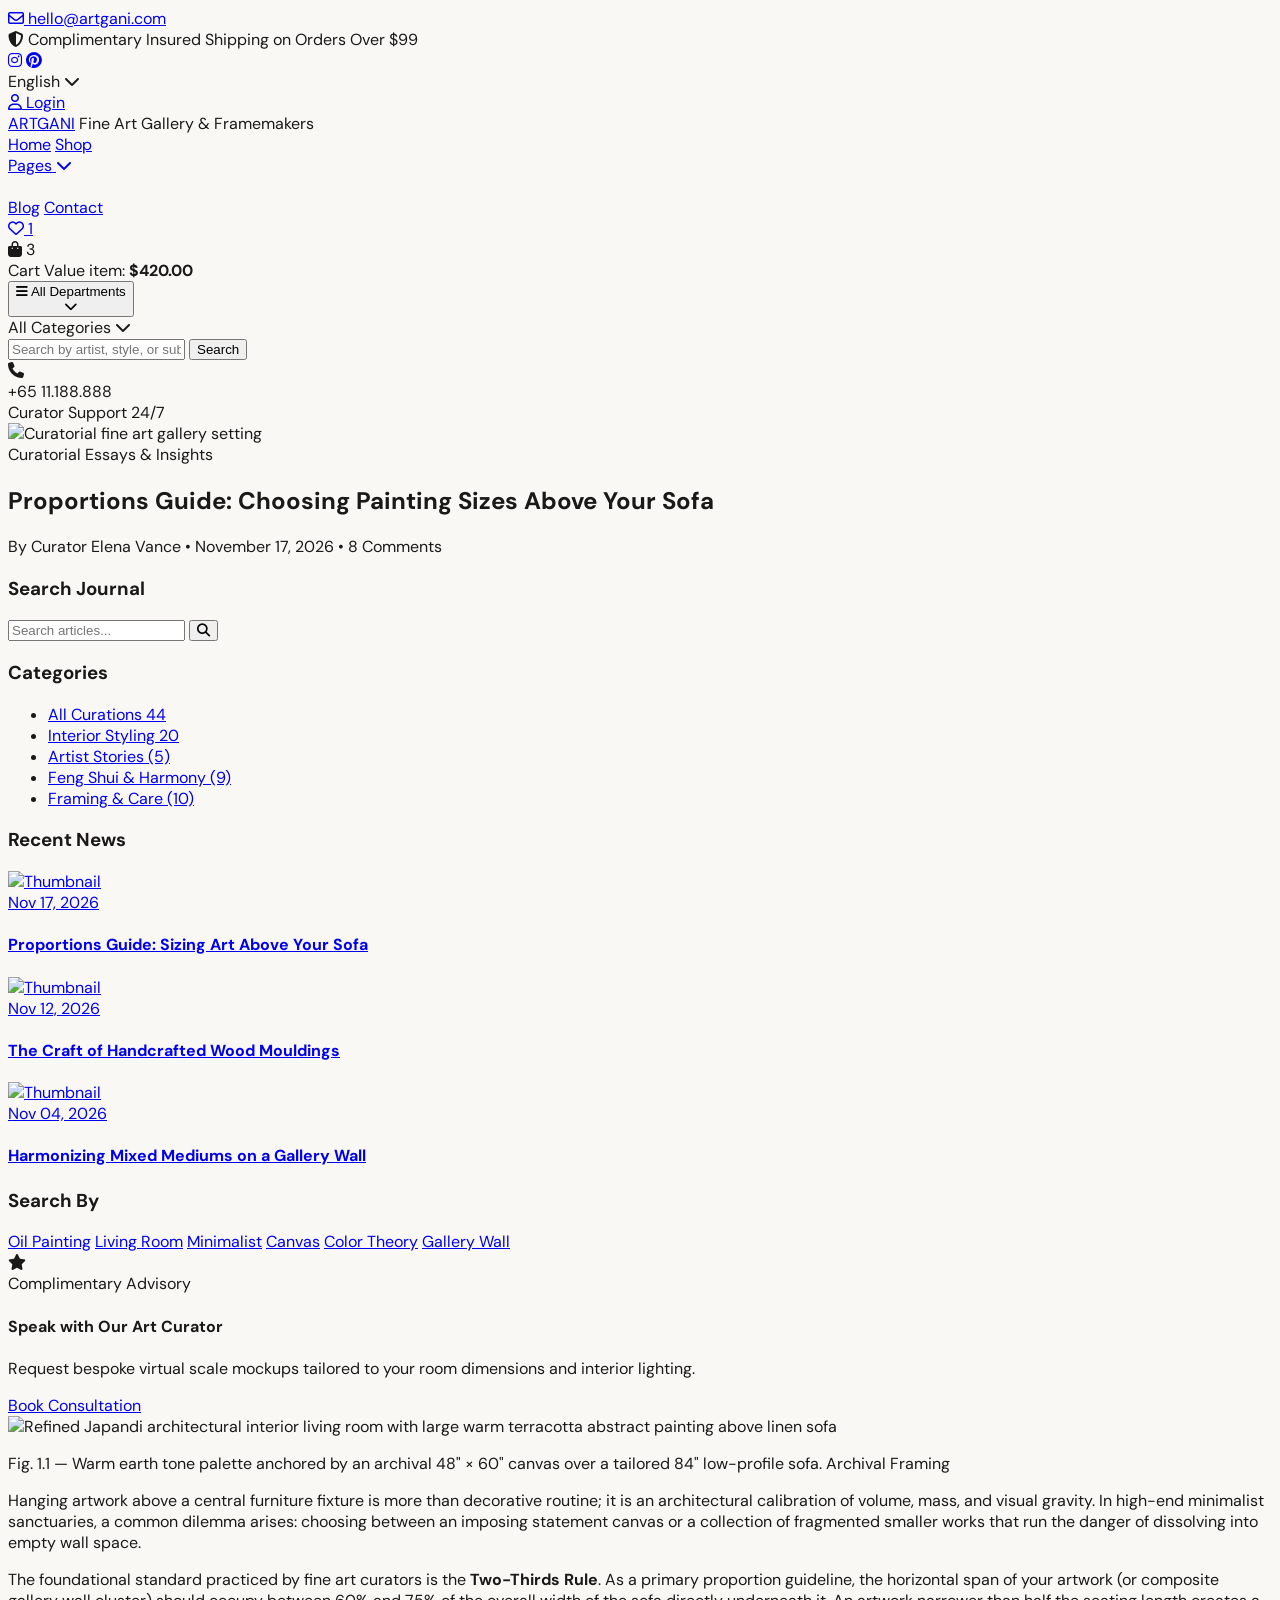
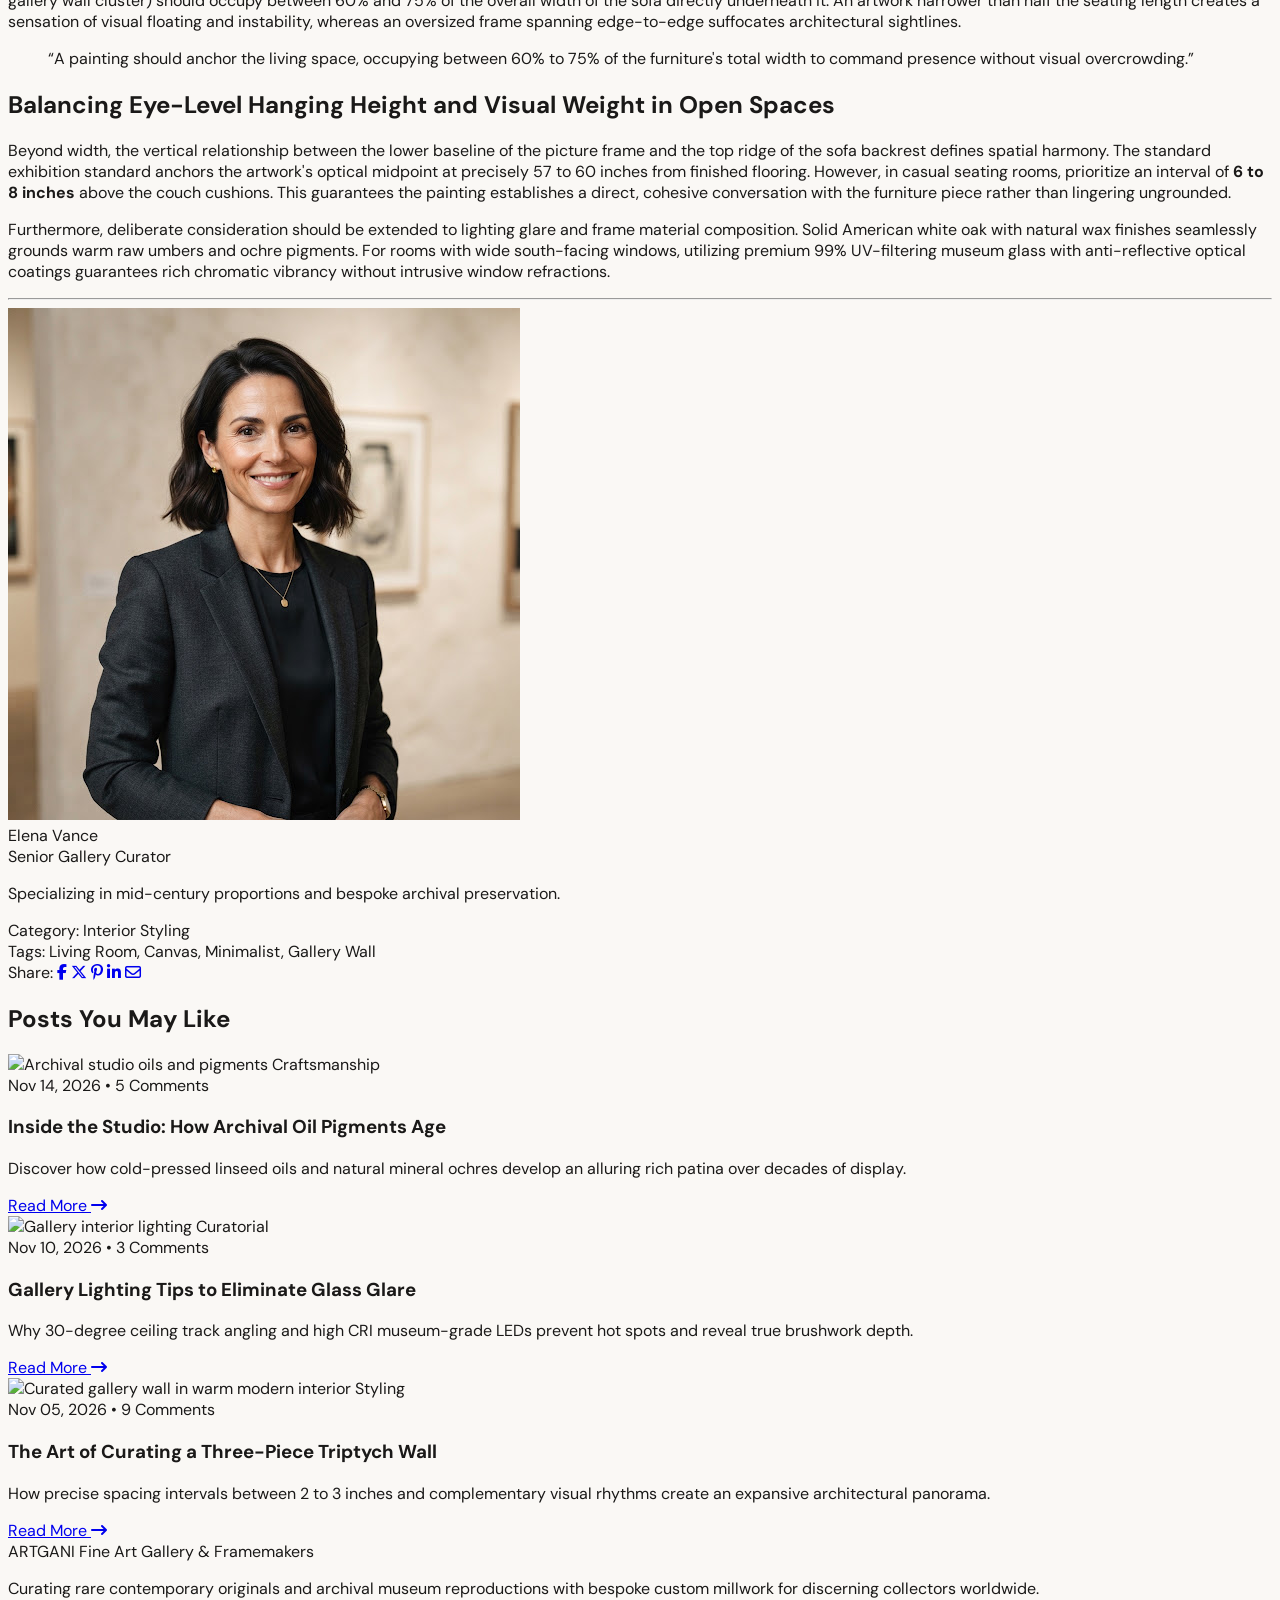
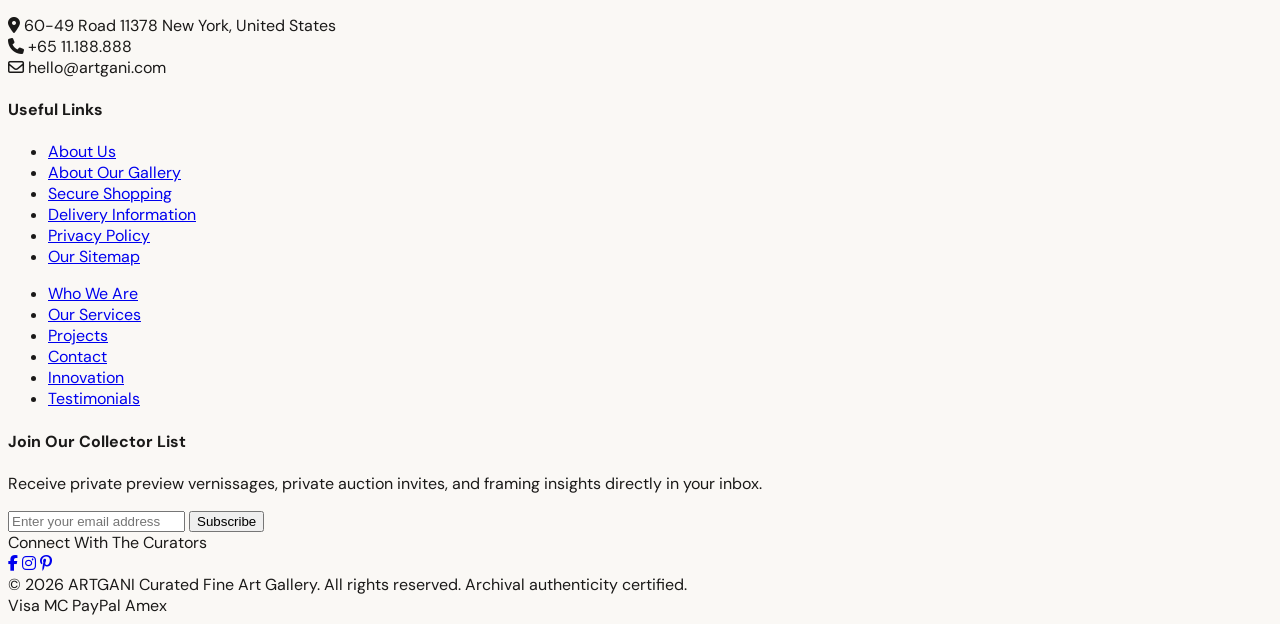
==== blog-detail.html @ 8770fc20 "Web Design UTC2 LAB1" ====
<!DOCTYPE html>

<html lang="en">

    <head>
        <meta charset="utf-8" />
        <meta content="width=device-width, initial-scale=1.0" name="viewport" />
        <title>Proportions Guide: Choosing Painting Sizes Above Your Sofa — ARTGANI Editorial</title>
        <!-- Tailwind CSS v3 with Plugins -->
        <script src="https://cdn.tailwindcss.com?plugins=forms,container-queries"></script>
        <!-- Google Fonts: Cormorant Garamond & DM Sans -->
        <link href="https://fonts.googleapis.com" rel="preconnect" />
        <link crossorigin="" href="https://fonts.gstatic.com" rel="preconnect" />
        <link href="https://fonts.googleapis.com/css2?family=Cormorant+Garamond:ital,wght@0,400;0,500;0,600;0,700;1,400;1,600&amp;family=DM+Sans:ital,wght@0,300;0,400;0,500;0,600;0,700;1,400&amp;display=swap" rel="stylesheet" />
        <!-- FontAwesome Icons for clean museum UI accents -->
        <link href="https://cdnjs.cloudflare.com/ajax/libs/font-awesome/6.4.0/css/all.min.css" rel="stylesheet" />
        <!-- Tailwind Configuration -->

        <!-- BEGIN: Custom Styles -->


        <!-- END: Custom Styles -->
            <link rel="stylesheet" href="Styles/blog-detail.css" />
        <script src="Scripts/blog-detail.js"></script>
</head>

    <body class="bg-alabaster text-obsidian min-h-screen flex flex-col">
        <!-- BEGIN: TopUtilityBar -->
        <header class="w-full border-b border-stoneBorder bg-stoneBg text-[12px] tracking-wider text-taupeGray">
            <div class="max-w-[1140px] mx-auto px-4 py-2 flex flex-wrap justify-between items-center">
                <!-- Left Contact & Shipping Notice -->
                <div class="flex items-center space-x-6">
                    <a class="hover:text-obsidian transition-colors flex items-center space-x-1.5" href="mailto:hello@artgani.com">
                        <i class="fa-regular fa-envelope text-[11px]"></i>
                        <span>hello@artgani.com</span>
                    </a>
                    <div class="hidden sm:flex items-center space-x-1.5 text-obsidian font-medium">
                        <i class="fa-solid fa-shield-halved text-terracotta text-[11px]"></i>
                        <span>Complimentary Insured Shipping on Orders Over $99</span>
                    </div>
                </div>
                <!-- Right Locale, Social & Login -->
                <div class="flex items-center space-x-5">
                    <div class="flex items-center space-x-3 text-obsidian">
                        <a aria-label="Instagram" class="hover:text-terracotta transition-colors" href="#"><i class="fa-brands fa-instagram"></i></a>
                        <a aria-label="Pinterest" class="hover:text-terracotta transition-colors" href="#"><i class="fa-brands fa-pinterest"></i></a>
                    </div>
                    <div class="h-3 w-[1px] bg-stoneBorder"></div>
                    <div class="flex items-center space-x-1 cursor-pointer hover:text-obsidian">
                        <span>English</span>
                        <i class="fa-solid fa-chevron-down text-[9px] ml-0.5"></i>
                    </div>
                    <div class="h-3 w-[1px] bg-stoneBorder"></div>
                    <a class="hover:text-obsidian flex items-center space-x-1" href="#">
                        <i class="fa-regular fa-user text-[11px]"></i>
                        <span>Login</span>
                    </a>
                </div>
            </div>
        </header>
        <!-- END: TopUtilityBar -->
        <!-- BEGIN: MainHeader -->
        <header class="w-full bg-alabaster border-b border-stoneBorder">
            <div class="max-w-[1140px] mx-auto px-4 py-5 flex items-center justify-between">
                <!-- Gallery Brand Logo -->
                <div class="flex flex-col">
                    <a class="text-3xl tracking-[0.22em] font-serif font-bold text-obsidian leading-none" href="#">ARTGANI</a>
                    <span class="text-[8px] uppercase tracking-[0.38em] text-taupeGray font-sans mt-1">Fine Art Gallery &amp; Framemakers</span>
                </div>
                <!-- Center Editorial Navigation Menu -->
                <nav class="hidden lg:flex items-center space-x-8 text-[13px] font-medium tracking-widest uppercase">
                    <a class="text-obsidian hover:text-terracotta transition-colors" href="index.html">Home</a>
                    <a class="text-obsidian hover:text-terracotta transition-colors" href="page.html">Shop</a>
                    <!-- Dropdown container active with Pages -->
                    <div class="relative nav-dropdown-trigger py-2">
                        <a class="text-terracotta font-semibold flex items-center gap-1.5 transition-colors" href="#">
                            Pages
                            <i class="fa-solid fa-chevron-down text-[8px]"></i>
                        </a>
                        <!-- Styled Active Obsidian Dropdown Menu -->
                        <div class="nav-dropdown-menu absolute top-full left-0 w-48 bg-obsidian text-alabaster shadow-2xl rounded-sm py-3 px-1 z-50 border border-stone-800">
                            <a class="block px-4 py-2 text-xs hover:text-terracotta transition-colors" href="shop-detail.html">Shop Details</a>
                            <a class="block px-4 py-2 text-xs hover:text-terracotta transition-colors" href="shopping-cart.html">Shopping Cart</a>
                            <a class="block px-4 py-2 text-xs hover:text-terracotta transition-colors" href="checkout.html">Checkout</a>
                            <a class="block px-4 py-2 text-xs font-semibold text-terracotta bg-[#242220] rounded-sm" href="blog-detail.html">Blog Details</a>
                        </div>
                    </div>
                    <a class="text-obsidian hover:text-terracotta transition-colors" href="blog.html">Blog</a>
                    <a class="text-obsidian hover:text-terracotta transition-colors" href="contact.html">Contact</a>
                </nav>
                <!-- Cart and Wishlist Badges -->
                <div class="flex items-center space-x-6 text-[13px]">
                    <!-- Wishlist -->
                    <a aria-label="Wishlist" class="relative p-1 text-obsidian hover:text-terracotta transition-colors" href="#">
                        <i class="fa-regular fa-heart text-xl"></i>
                        <span class="absolute -top-1 -right-1.5 bg-terracotta text-white rounded-full text-[10px] w-4 h-4 flex items-center justify-center font-sans font-medium">1</span>
                    </a>
                    <!-- Shopping Bag and Cart Subtotal -->
                    <div class="flex items-center space-x-3 cursor-pointer group">
                        <div class="relative p-1 text-obsidian group-hover:text-terracotta transition-colors">
                            <i class="fa-solid fa-bag-shopping text-xl"></i>
                            <span class="absolute -top-1 -right-1.5 bg-terracotta text-white rounded-full text-[10px] w-4 h-4 flex items-center justify-center font-sans font-medium">3</span>
                        </div>
                        <div class="hidden sm:flex flex-col text-left text-xs leading-tight">
                            <span class="text-[10px] uppercase tracking-wider text-taupeGray">Cart Value</span>
                            <span class="font-medium text-obsidian font-serif text-sm">item: <strong class="font-sans text-xs text-terracotta">$420.00</strong></span>
                        </div>
                    </div>
                </div>
            </div>
        </header>
        <!-- END: MainHeader -->
        <!-- BEGIN: SubHeaderSearchRow -->
        <section class="w-full border-b border-stoneBorder bg-stoneBg/50 py-3.5">
            <div class="max-w-[1140px] mx-auto px-4 flex flex-col md:flex-row items-center gap-4">
                <!-- Collapsed All Departments Dropdown Button -->
                <div class="w-full md:w-1/4">
                    <button class="w-full bg-obsidian hover:bg-[#252422] text-white px-5 py-3 rounded flex items-center justify-between text-xs tracking-widest uppercase font-medium transition-colors" type="button">
                        <div class="flex items-center space-x-3">
                            <i class="fa-solid fa-bars text-sm"></i>
                            <span>All Departments</span>
                        </div>
                        <i class="fa-solid fa-chevron-down text-[10px]"></i>
                    </button>
                </div>
                <!-- Integrated Search Field -->
                <div class="w-full md:w-2/4">
                    <form class="flex items-center w-full bg-alabaster border border-stoneBorder rounded overflow-hidden shadow-sm"data-form-action="prevent">
                        <div class="hidden sm:flex items-center border-r border-stoneBorder px-3 py-2.5 text-xs text-taupeGray bg-alabaster cursor-pointer whitespace-nowrap">
                            <span>All Categories</span>
                            <i class="fa-solid fa-chevron-down text-[9px] ml-2 text-taupeGray"></i>
                        </div>
                        <input class="w-full border-0 focus:ring-0 text-xs px-3.5 py-2.5 bg-transparent text-obsidian placeholder-taupeGray/70 focus:outline-none" placeholder="Search by artist, style, or subject..." type="text" />
                        <button class="bg-terracotta hover:bg-terracottaHover text-white px-7 py-2.5 text-xs tracking-widest font-medium uppercase transition-colors whitespace-nowrap" type="submit">
                            Search
                        </button>
                    </form>
                </div>
                <!-- Curator Support Phone Direct Call -->
                <div class="w-full md:w-1/4 flex items-center justify-start md:justify-end space-x-3">
                    <div class="w-9 h-9 rounded-full bg-stoneBorder/60 flex items-center justify-center text-terracotta flex-shrink-0">
                        <i class="fa-solid fa-phone text-xs"></i>
                    </div>
                    <div class="leading-tight">
                        <div class="text-sm font-semibold text-obsidian tracking-wide">+65 11.188.888</div>
                        <div class="text-[10px] uppercase tracking-wider text-taupeGray">Curator Support 24/7</div>
                    </div>
                </div>
            </div>
        </section>
        <!-- END: SubHeaderSearchRow -->
        <!-- BEGIN: HeroBannerSection -->
        <section class="relative w-full h-[320px] md:h-[380px] bg-obsidian overflow-hidden flex items-center justify-center text-center">
            <!-- Hero Background Image with Subtle Parallax & Tint -->
            <img alt="Curatorial fine art gallery setting" class="absolute inset-0 w-full h-full object-cover object-center opacity-40 mix-blend-luminosity scale-105" src="https://lh3.googleusercontent.com/aida/[base64]" />
            <div class="absolute inset-0 bg-gradient-to-t from-obsidian via-obsidian/60 to-obsidian/40"></div>
            <!-- Editorial Hero Title & Metadata -->
            <div class="relative z-10 max-w-[860px] mx-auto px-4">
                <div class="text-terracotta uppercase text-[11px] font-semibold tracking-[0.3em] mb-3">
                    Curatorial Essays &amp; Insights
                </div>
                <h1 class="text-3xl sm:text-4xl md:text-5xl font-serif font-normal text-white leading-tight tracking-normal mb-4">
                    Proportions Guide: Choosing Painting Sizes Above Your Sofa
                </h1>
                <div class="flex items-center justify-center flex-wrap gap-2 text-xs text-stone-300 font-sans tracking-wider">
                    <span>By Curator <span class="text-white font-medium">Elena Vance</span></span>
                    <span class="text-stone-500">•</span>
                    <span>November 17, 2026</span>
                    <span class="text-stone-500">•</span>
                    <span>8 Comments</span>
                </div>
            </div>
        </section>
        <!-- END: HeroBannerSection -->
        <!-- BEGIN: MainContentContainer -->
        <main class="max-w-[1140px] mx-auto px-4 py-12 md:py-16 w-full flex-grow">
            <div class="flex flex-col lg:flex-row gap-10 xl:gap-14">
                <!-- BEGIN: LeftSidebar -->
                <aside class="w-full lg:w-[30%] space-y-9 order-2 lg:order-1" data-purpose="editorial-sidebar">
                    <!-- Widget: Search Journal -->
                    <div class="bg-alabaster">
                        <div class="flex items-center justify-between border-b-2 border-stoneBorder pb-2 mb-4">
                            <h3 class="font-serif text-xl font-bold tracking-tight text-obsidian">Search Journal</h3>
                            <span class="w-6 h-[2px] bg-terracotta"></span>
                        </div>
                        <div class="relative">
                            <input class="w-full text-xs bg-white border border-stoneBorder rounded-sm py-2.5 pl-3.5 pr-9 text-obsidian placeholder-taupeGray focus:border-terracotta focus:ring-0 transition-colors" placeholder="Search articles..." type="text" />
                            <button aria-label="Submit search" class="absolute right-3 top-1/2 -translate-y-1/2 text-taupeGray hover:text-obsidian">
                                <i class="fa-solid fa-magnifying-glass text-xs"></i>
                            </button>
                        </div>
                    </div>
                    <!-- Widget: Categories -->
                    <div>
                        <div class="flex items-center justify-between border-b-2 border-stoneBorder pb-2 mb-4">
                            <h3 class="font-serif text-xl font-bold tracking-tight text-obsidian">Categories</h3>
                            <span class="w-6 h-[2px] bg-terracotta"></span>
                        </div>
                        <ul class="space-y-2.5 text-xs text-taupeGray">
                            <li>
                                <a class="flex items-center justify-between py-1 group hover:text-terracotta transition-colors" href="#">
                                    <span class="flex items-center gap-2 font-medium text-obsidian">
                                        <span class="w-1.5 h-1.5 rounded-full bg-stoneBorder group-hover:bg-terracotta"></span>
                                        All Curations
                                    </span>
                                    <span class="px-2 py-0.5 rounded text-[10px] bg-stoneBg group-hover:bg-terracotta group-hover:text-white transition-colors">44</span>
                                </a>
                            </li>
                            <li>
                                <a class="flex items-center justify-between py-1 text-terracotta font-medium bg-stoneBg/50 px-2 rounded-sm" href="#">
                                    <span class="flex items-center gap-2">
                                        <span class="w-1.5 h-1.5 rounded-full bg-terracotta"></span>
                                        Interior Styling
                                    </span>
                                    <span class="px-2 py-0.5 rounded text-[10px] bg-terracotta text-white font-sans">20</span>
                                </a>
                            </li>
                            <li>
                                <a class="flex items-center justify-between py-1 group hover:text-terracotta transition-colors" href="#">
                                    <span class="flex items-center gap-2">
                                        <span class="w-1.5 h-1.5 rounded-full bg-stoneBorder group-hover:bg-terracotta"></span>
                                        Artist Stories
                                    </span>
                                    <span class="px-2 py-0.5 rounded text-[10px] bg-stoneBg group-hover:bg-terracotta group-hover:text-white transition-colors">(5)</span>
                                </a>
                            </li>
                            <li>
                                <a class="flex items-center justify-between py-1 group hover:text-terracotta transition-colors" href="#">
                                    <span class="flex items-center gap-2">
                                        <span class="w-1.5 h-1.5 rounded-full bg-stoneBorder group-hover:bg-terracotta"></span>
                                        Feng Shui &amp; Harmony
                                    </span>
                                    <span class="px-2 py-0.5 rounded text-[10px] bg-stoneBg group-hover:bg-terracotta group-hover:text-white transition-colors">(9)</span>
                                </a>
                            </li>
                            <li>
                                <a class="flex items-center justify-between py-1 group hover:text-terracotta transition-colors" href="#">
                                    <span class="flex items-center gap-2">
                                        <span class="w-1.5 h-1.5 rounded-full bg-stoneBorder group-hover:bg-terracotta"></span>
                                        Framing &amp; Care
                                    </span>
                                    <span class="px-2 py-0.5 rounded text-[10px] bg-stoneBg group-hover:bg-terracotta group-hover:text-white transition-colors">(10)</span>
                                </a>
                            </li>
                        </ul>
                    </div>
                    <!-- Widget: Recent News -->
                    <div>
                        <div class="flex items-center justify-between border-b-2 border-stoneBorder pb-2 mb-4">
                            <h3 class="font-serif text-xl font-bold tracking-tight text-obsidian">Recent News</h3>
                            <span class="w-6 h-[2px] bg-terracotta"></span>
                        </div>
                        <div class="space-y-4">
                            <!-- Article 1 -->
                            <a class="flex items-center space-x-3.5 group" href="#">
                                <img alt="Thumbnail" class="w-16 h-16 object-cover rounded-sm border border-stoneBorder group-hover:opacity-90 transition-opacity flex-shrink-0" src="https://lh3.googleusercontent.com/aida/[base64]" />
                                <div>
                                    <div class="text-[10px] font-semibold text-terracotta tracking-wider uppercase mb-1">Nov 17, 2026</div>
                                    <h4 class="text-xs font-semibold text-obsidian leading-snug group-hover:text-terracotta transition-colors line-clamp-2">
                                        Proportions Guide: Sizing Art Above Your Sofa
                                    </h4>
                                </div>
                            </a>
                            <!-- Article 2 -->
                            <a class="flex items-center space-x-3.5 group" href="#">
                                <img alt="Thumbnail" class="w-16 h-16 object-cover rounded-sm border border-stoneBorder group-hover:opacity-90 transition-opacity flex-shrink-0" src="https://lh3.googleusercontent.com/aida/[base64]" />
                                <div>
                                    <div class="text-[10px] font-semibold text-terracotta tracking-wider uppercase mb-1">Nov 12, 2026</div>
                                    <h4 class="text-xs font-semibold text-obsidian leading-snug group-hover:text-terracotta transition-colors line-clamp-2">
                                        The Craft of Handcrafted Wood Mouldings
                                    </h4>
                                </div>
                            </a>
                            <!-- Article 3 -->
                            <a class="flex items-center space-x-3.5 group" href="#">
                                <img alt="Thumbnail" class="w-16 h-16 object-cover rounded-sm border border-stoneBorder group-hover:opacity-90 transition-opacity flex-shrink-0" src="https://lh3.googleusercontent.com/aida/[base64]" />
                                <div>
                                    <div class="text-[10px] font-semibold text-terracotta tracking-wider uppercase mb-1">Nov 04, 2026</div>
                                    <h4 class="text-xs font-semibold text-obsidian leading-snug group-hover:text-terracotta transition-colors line-clamp-2">
                                        Harmonizing Mixed Mediums on a Gallery Wall
                                    </h4>
                                </div>
                            </a>
                        </div>
                    </div>
                    <!-- Widget: Search By Tag Cloud -->
                    <div>
                        <div class="flex items-center justify-between border-b-2 border-stoneBorder pb-2 mb-4">
                            <h3 class="font-serif text-xl font-bold tracking-tight text-obsidian">Search By</h3>
                            <span class="w-6 h-[2px] bg-terracotta"></span>
                        </div>
                        <div class="flex flex-wrap gap-2 text-xs">
                            <a class="px-3 py-1.5 bg-stoneBg border border-stoneBorder rounded-sm text-taupeGray hover:text-obsidian hover:border-obsidian transition-colors" href="#">Oil Painting</a>
                            <a class="px-3 py-1.5 bg-stoneBg border border-stoneBorder rounded-sm text-taupeGray hover:text-obsidian hover:border-obsidian transition-colors" href="#">Living Room</a>
                            <a class="px-3 py-1.5 bg-stoneBg border border-stoneBorder rounded-sm text-taupeGray hover:text-obsidian hover:border-obsidian transition-colors" href="#">Minimalist</a>
                            <a class="px-3 py-1.5 bg-stoneBg border border-stoneBorder rounded-sm text-taupeGray hover:text-obsidian hover:border-obsidian transition-colors" href="#">Canvas</a>
                            <a class="px-3 py-1.5 bg-stoneBg border border-stoneBorder rounded-sm text-taupeGray hover:text-obsidian hover:border-obsidian transition-colors" href="#">Color Theory</a>
                            <a class="px-3 py-1.5 bg-stoneBg border border-stoneBorder rounded-sm text-taupeGray hover:text-obsidian hover:border-obsidian transition-colors" href="#">Gallery Wall</a>
                        </div>
                    </div>
                    <!-- Widget: Advisory Box -->
                    <div class="bg-stoneBg p-6 rounded-sm border border-stoneBorder text-center">
                        <div class="w-10 h-10 mx-auto mb-3 bg-terracotta/10 rounded-full flex items-center justify-center text-terracotta">
                            <i class="fa-solid fa-star text-sm"></i>
                        </div>
                        <span class="text-[10px] uppercase font-semibold tracking-widest text-taupeGray">Complimentary Advisory</span>
                        <h4 class="font-serif text-xl font-bold text-obsidian mt-1 mb-2">Speak with Our Art Curator</h4>
                        <p class="text-xs text-taupeGray leading-relaxed mb-5">
                            Request bespoke virtual scale mockups tailored to your room dimensions and interior lighting.
                        </p>
                        <a class="inline-block w-full bg-obsidian hover:bg-[#2e2b29] text-white py-2.5 px-4 text-xs font-semibold uppercase tracking-wider rounded-sm transition-colors shadow-sm" href="#">
                            Book Consultation
                        </a>
                    </div>
                </aside>
                <!-- END: LeftSidebar -->
                <!-- BEGIN: RightArticleBody -->
                <article class="w-full lg:w-[70%] order-1 lg:order-2" data-purpose="editorial-article-content">
                    <!-- Large Featured Artwork Lifestyle Image -->
                    <div class="mb-8">
                        <div class="overflow-hidden rounded-sm border border-stoneBorder shadow-sm">
                            <img alt="Refined Japandi architectural interior living room with large warm terracotta abstract painting above linen sofa" class="w-full h-auto aspect-[16/9] object-cover" src="https://lh3.googleusercontent.com/aida/[base64]" />
                        </div>
                        <p class="mt-2.5 text-[11px] text-taupeGray italic font-sans flex items-center justify-between">
                            <span>Fig. 1.1 — Warm earth tone palette anchored by an archival 48" × 60" canvas over a tailored 84" low-profile sofa.</span>
                            <span class="hidden sm:inline-block uppercase tracking-wider text-[9px] font-medium text-terracotta not-italic">Archival Framing</span>
                        </p>
                    </div>
                    <!-- Editorial Typography & Paragraphs -->
                    <div class="prose max-w-none text-stone-700 leading-relaxed font-sans text-sm sm:text-base space-y-6">
                        <p class="first-letter:text-5xl first-letter:font-serif first-letter:font-bold first-letter:text-obsidian first-letter:float-left first-letter:mr-3 first-letter:leading-none text-obsidian font-normal">
                            Hanging artwork above a central furniture fixture is more than decorative routine; it is an architectural calibration of volume, mass, and visual gravity. In high-end minimalist sanctuaries, a common dilemma arises: choosing between an imposing statement canvas or a collection of fragmented smaller works that run the danger of dissolving into empty wall space.
                        </p>
                        <p>
                            The foundational standard practiced by fine art curators is the <strong class="text-obsidian font-semibold">Two-Thirds Rule</strong>. As a primary proportion guideline, the horizontal span of your artwork (or composite gallery wall cluster) should occupy between 60% and 75% of the overall width of the sofa directly underneath it. An artwork narrower than half the seating length creates a sensation of visual floating and instability, whereas an oversized frame spanning edge-to-edge suffocates architectural sightlines.
                        </p>
                        <!-- Pull Quote Box -->
                        <blockquote class="my-8 pl-6 border-l-4 border-terracotta bg-stoneBg/40 py-5 pr-5 rounded-r-sm italic font-serif text-lg sm:text-xl text-obsidian leading-snug">
                            “A painting should anchor the living space, occupying between 60% to 75% of the furniture's total width to command presence without visual overcrowding.”
                        </blockquote>
                        <h2 class="font-serif text-2xl sm:text-3xl text-obsidian font-bold tracking-tight pt-4">
                            Balancing Eye-Level Hanging Height and Visual Weight in Open Spaces
                        </h2>
                        <p>
                            Beyond width, the vertical relationship between the lower baseline of the picture frame and the top ridge of the sofa backrest defines spatial harmony. The standard exhibition standard anchors the artwork's optical midpoint at precisely 57 to 60 inches from finished flooring. However, in casual seating rooms, prioritize an interval of <strong class="text-obsidian font-semibold">6 to 8 inches</strong> above the couch cushions. This guarantees the painting establishes a direct, cohesive conversation with the furniture piece rather than lingering ungrounded.
                        </p>
                        <p>
                            Furthermore, deliberate consideration should be extended to lighting glare and frame material composition. Solid American white oak with natural wax finishes seamlessly grounds warm raw umbers and ochre pigments. For rooms with wide south-facing windows, utilizing premium 99% UV-filtering museum glass with anti-reflective optical coatings guarantees rich chromatic vibrancy without intrusive window refractions.
                        </p>
                    </div>
                    <!-- Article Hairline Divider -->
                    <hr class="my-10 border-stoneBorder" />
                    <!-- Author & Metadata Footer -->
                    <div class="flex flex-col md:flex-row md:items-center justify-between gap-6 pb-4">
                        <!-- Author Info -->
                        <div class="flex items-center space-x-4">
                            <img alt="Elena Vance" class="w-[70px] h-[70px] rounded-full object-cover border-2 border-stoneBorder shadow-sm" src="Images/image-51a4607f20e66c19.jpg" />
                            <div>
                                <div class="font-serif text-lg font-bold text-obsidian leading-none mb-1">Elena Vance</div>
                                <div class="text-xs text-taupeGray font-medium">Senior Gallery Curator</div>
                                <p class="text-[11px] text-taupeGray/80 max-w-xs mt-1">Specializing in mid-century proportions and bespoke archival preservation.</p>
                            </div>
                        </div>
                        <!-- Metadata & Social Sharing -->
                        <div class="flex flex-col md:items-end space-y-3">
                            <div class="text-xs text-taupeGray">
                                <span class="font-medium text-obsidian">Category:</span>
                                <span class="text-terracotta hover:underline cursor-pointer">Interior Styling</span>
                            </div>
                            <div class="text-xs text-taupeGray flex flex-wrap gap-1">
                                <span class="font-medium text-obsidian">Tags:</span>
                                <span class="hover:text-obsidian cursor-pointer">Living Room,</span>
                                <span class="hover:text-obsidian cursor-pointer">Canvas,</span>
                                <span class="hover:text-obsidian cursor-pointer">Minimalist,</span>
                                <span class="hover:text-obsidian cursor-pointer">Gallery Wall</span>
                            </div>
                            <!-- Minimalist Social Sharing -->
                            <div class="flex items-center space-x-3 text-obsidian pt-1">
                                <span class="text-[11px] uppercase tracking-wider text-taupeGray font-medium mr-1">Share:</span>
                                <a aria-label="Share on Facebook" class="w-7 h-7 rounded-full bg-stoneBg hover:bg-terracotta hover:text-white transition-colors flex items-center justify-center text-xs" href="#"><i class="fa-brands fa-facebook-f"></i></a>
                                <a aria-label="Share on Twitter" class="w-7 h-7 rounded-full bg-stoneBg hover:bg-terracotta hover:text-white transition-colors flex items-center justify-center text-xs" href="#"><i class="fa-brands fa-x-twitter"></i></a>
                                <a aria-label="Share on Pinterest" class="w-7 h-7 rounded-full bg-stoneBg hover:bg-terracotta hover:text-white transition-colors flex items-center justify-center text-xs" href="#"><i class="fa-brands fa-pinterest-p"></i></a>
                                <a aria-label="Share on LinkedIn" class="w-7 h-7 rounded-full bg-stoneBg hover:bg-terracotta hover:text-white transition-colors flex items-center justify-center text-xs" href="#"><i class="fa-brands fa-linkedin-in"></i></a>
                                <a aria-label="Share via Email" class="w-7 h-7 rounded-full bg-stoneBg hover:bg-terracotta hover:text-white transition-colors flex items-center justify-center text-xs" href="#"><i class="fa-regular fa-envelope"></i></a>
                            </div>
                        </div>
                    </div>
                </article>
                <!-- END: RightArticleBody -->
            </div>
        </main>
        <!-- END: MainContentContainer -->
        <!-- BEGIN: PostsYouMayLike -->
        <section class="w-full bg-stoneBg/30 border-t border-stoneBorder py-16">
            <div class="max-w-[1140px] mx-auto px-4">
                <!-- Section Title with Terracotta Underline -->
                <div class="text-center mb-12">
                    <h2 class="text-3xl font-serif font-bold text-obsidian tracking-tight">Posts You May Like</h2>
                    <div class="w-12 h-[2px] bg-terracotta mx-auto mt-3"></div>
                </div>
                <!-- 3-Column Article Card Grid -->
                <div class="grid grid-cols-1 md:grid-cols-3 gap-8">
                    <!-- Post 1 -->
                    <article class="bg-alabaster border border-stoneBorder rounded-sm overflow-hidden flex flex-col group hover:shadow-lg transition-shadow">
                        <div class="relative overflow-hidden aspect-[16/10]">
                            <img alt="Archival studio oils and pigments" class="w-full h-full object-cover group-hover:scale-105 transition-transform duration-500" src="https://lh3.googleusercontent.com/aida/[base64]" />
                            <span class="absolute top-3 left-3 bg-obsidian/90 text-white text-[9px] uppercase tracking-widest px-2.5 py-1 font-semibold rounded-sm">
                                Craftsmanship
                            </span>
                        </div>
                        <div class="p-6 flex-1 flex flex-col justify-between">
                            <div>
                                <div class="text-[11px] text-taupeGray font-medium mb-2 flex items-center space-x-2">
                                    <span>Nov 14, 2026</span>
                                    <span>•</span>
                                    <span>5 Comments</span>
                                </div>
                                <h3 class="font-serif text-xl font-bold text-obsidian leading-snug group-hover:text-terracotta transition-colors mb-3">
                                    Inside the Studio: How Archival Oil Pigments Age
                                </h3>
                                <p class="text-xs text-taupeGray line-clamp-3 leading-relaxed">
                                    Discover how cold-pressed linseed oils and natural mineral ochres develop an alluring rich patina over decades of display.
                                </p>
                            </div>
                            <div class="pt-5 mt-4 border-t border-stoneBorder/60">
                                <a class="inline-flex items-center text-xs font-semibold text-terracotta hover:text-obsidian tracking-wide transition-colors" href="#">
                                    <span>Read More</span>
                                    <i class="fa-solid fa-arrow-right-long ml-2 text-[11px]"></i>
                                </a>
                            </div>
                        </div>
                    </article>
                    <!-- Post 2 -->
                    <article class="bg-alabaster border border-stoneBorder rounded-sm overflow-hidden flex flex-col group hover:shadow-lg transition-shadow">
                        <div class="relative overflow-hidden aspect-[16/10]">
                            <img alt="Gallery interior lighting" class="w-full h-full object-cover group-hover:scale-105 transition-transform duration-500" src="https://lh3.googleusercontent.com/aida/[base64]" />
                            <span class="absolute top-3 left-3 bg-obsidian/90 text-white text-[9px] uppercase tracking-widest px-2.5 py-1 font-semibold rounded-sm">
                                Curatorial
                            </span>
                        </div>
                        <div class="p-6 flex-1 flex flex-col justify-between">
                            <div>
                                <div class="text-[11px] text-taupeGray font-medium mb-2 flex items-center space-x-2">
                                    <span>Nov 10, 2026</span>
                                    <span>•</span>
                                    <span>3 Comments</span>
                                </div>
                                <h3 class="font-serif text-xl font-bold text-obsidian leading-snug group-hover:text-terracotta transition-colors mb-3">
                                    Gallery Lighting Tips to Eliminate Glass Glare
                                </h3>
                                <p class="text-xs text-taupeGray line-clamp-3 leading-relaxed">
                                    Why 30-degree ceiling track angling and high CRI museum-grade LEDs prevent hot spots and reveal true brushwork depth.
                                </p>
                            </div>
                            <div class="pt-5 mt-4 border-t border-stoneBorder/60">
                                <a class="inline-flex items-center text-xs font-semibold text-terracotta hover:text-obsidian tracking-wide transition-colors" href="#">
                                    <span>Read More</span>
                                    <i class="fa-solid fa-arrow-right-long ml-2 text-[11px]"></i>
                                </a>
                            </div>
                        </div>
                    </article>
                    <!-- Post 3 -->
                    <article class="bg-alabaster border border-stoneBorder rounded-sm overflow-hidden flex flex-col group hover:shadow-lg transition-shadow">
                        <div class="relative overflow-hidden aspect-[16/10]">
                            <img alt="Curated gallery wall in warm modern interior" class="w-full h-full object-cover group-hover:scale-105 transition-transform duration-500" src="https://lh3.googleusercontent.com/aida/[base64]" />
                            <span class="absolute top-3 left-3 bg-obsidian/90 text-white text-[9px] uppercase tracking-widest px-2.5 py-1 font-semibold rounded-sm">
                                Styling
                            </span>
                        </div>
                        <div class="p-6 flex-1 flex flex-col justify-between">
                            <div>
                                <div class="text-[11px] text-taupeGray font-medium mb-2 flex items-center space-x-2">
                                    <span>Nov 05, 2026</span>
                                    <span>•</span>
                                    <span>9 Comments</span>
                                </div>
                                <h3 class="font-serif text-xl font-bold text-obsidian leading-snug group-hover:text-terracotta transition-colors mb-3">
                                    The Art of Curating a Three-Piece Triptych Wall
                                </h3>
                                <p class="text-xs text-taupeGray line-clamp-3 leading-relaxed">
                                    How precise spacing intervals between 2 to 3 inches and complementary visual rhythms create an expansive architectural panorama.
                                </p>
                            </div>
                            <div class="pt-5 mt-4 border-t border-stoneBorder/60">
                                <a class="inline-flex items-center text-xs font-semibold text-terracotta hover:text-obsidian tracking-wide transition-colors" href="#">
                                    <span>Read More</span>
                                    <i class="fa-solid fa-arrow-right-long ml-2 text-[11px]"></i>
                                </a>
                            </div>
                        </div>
                    </article>
                </div>
            </div>
        </section>
        <!-- END: PostsYouMayLike -->
        <!-- BEGIN: SiteFooter -->
        <footer class="w-full bg-stoneBg border-t border-stoneBorder text-xs text-taupeGray" data-purpose="boutique-footer">
            <div class="max-w-[1140px] mx-auto px-4 py-14">
                <div class="grid grid-cols-1 md:grid-cols-2 lg:grid-cols-12 gap-10">
                    <!-- Brand Info Column -->
                    <div class="lg:col-span-4 space-y-4">
                        <div class="flex flex-col">
                            <span class="text-2xl tracking-[0.2em] font-serif font-bold text-obsidian">ARTGANI</span>
                            <span class="text-[7.5px] uppercase tracking-[0.3em] text-taupeGray font-sans mt-0.5">Fine Art Gallery &amp; Framemakers</span>
                        </div>
                        <p class="text-xs leading-relaxed max-w-sm">
                            Curating rare contemporary originals and archival museum reproductions with bespoke custom millwork for discerning collectors worldwide.
                        </p>
                        <div class="space-y-2 pt-2 text-obsidian">
                            <div class="flex items-center space-x-2.5">
                                <i class="fa-solid fa-location-dot text-terracotta text-xs w-4"></i>
                                <span>60-49 Road 11378 New York, United States</span>
                            </div>
                            <div class="flex items-center space-x-2.5">
                                <i class="fa-solid fa-phone text-terracotta text-xs w-4"></i>
                                <span>+65 11.188.888</span>
                            </div>
                            <div class="flex items-center space-x-2.5">
                                <i class="fa-regular fa-envelope text-terracotta text-xs w-4"></i>
                                <span>hello@artgani.com</span>
                            </div>
                        </div>
                    </div>
                    <!-- Useful Links (2 sub-columns) -->
                    <div class="lg:col-span-4">
                        <h4 class="font-serif text-base font-bold text-obsidian mb-4 tracking-tight">Useful Links</h4>
                        <div class="grid grid-cols-2 gap-4">
                            <ul class="space-y-2.5">
                                <li><a class="hover:text-terracotta transition-colors" href="#">About Us</a></li>
                                <li><a class="hover:text-terracotta transition-colors" href="#">About Our Gallery</a></li>
                                <li><a class="hover:text-terracotta transition-colors" href="#">Secure Shopping</a></li>
                                <li><a class="hover:text-terracotta transition-colors" href="#">Delivery Information</a></li>
                                <li><a class="hover:text-terracotta transition-colors" href="#">Privacy Policy</a></li>
                                <li><a class="hover:text-terracotta transition-colors" href="#">Our Sitemap</a></li>
                            </ul>
                            <ul class="space-y-2.5">
                                <li><a class="hover:text-terracotta transition-colors" href="#">Who We Are</a></li>
                                <li><a class="hover:text-terracotta transition-colors" href="#">Our Services</a></li>
                                <li><a class="hover:text-terracotta transition-colors" href="#">Projects</a></li>
                                <li><a class="hover:text-terracotta transition-colors" href="#">Contact</a></li>
                                <li><a class="hover:text-terracotta transition-colors" href="#">Innovation</a></li>
                                <li><a class="hover:text-terracotta transition-colors" href="#">Testimonials</a></li>
                            </ul>
                        </div>
                    </div>
                    <!-- Newsletter & Social -->
                    <div class="lg:col-span-4 space-y-4">
                        <h4 class="font-serif text-base font-bold text-obsidian tracking-tight">Join Our Collector List</h4>
                        <p class="text-xs leading-relaxed">
                            Receive private preview vernissages, private auction invites, and framing insights directly in your inbox.
                        </p>
                        <form class="flex items-center"data-form-action="prevent">
                            <input class="w-full text-xs bg-white border border-stoneBorder px-3.5 py-2.5 rounded-l-sm focus:border-terracotta focus:ring-0 text-obsidian placeholder-taupeGray" placeholder="Enter your email address" type="email" />
                            <button class="bg-terracotta hover:bg-terracottaHover text-white px-5 py-2.5 text-xs font-semibold tracking-wider uppercase rounded-r-sm transition-colors whitespace-nowrap" type="submit">
                                Subscribe
                            </button>
                        </form>
                        <div class="pt-3">
                            <span class="text-[10px] uppercase font-semibold tracking-widest text-obsidian block mb-2">Connect With The Curators</span>
                            <div class="flex items-center space-x-3 text-obsidian">
                                <a aria-label="Facebook" class="w-8 h-8 rounded-full bg-stoneBorder/60 hover:bg-terracotta hover:text-white transition-colors flex items-center justify-center text-xs" href="#"><i class="fa-brands fa-facebook-f"></i></a>
                                <a aria-label="Instagram" class="w-8 h-8 rounded-full bg-stoneBorder/60 hover:bg-terracotta hover:text-white transition-colors flex items-center justify-center text-xs" href="#"><i class="fa-brands fa-instagram"></i></a>
                                <a aria-label="Pinterest" class="w-8 h-8 rounded-full bg-stoneBorder/60 hover:bg-terracotta hover:text-white transition-colors flex items-center justify-center text-xs" href="#"><i class="fa-brands fa-pinterest-p"></i></a>
                            </div>
                        </div>
                    </div>
                </div>
            </div>
            <!-- Copyright Sub-Footer Bar -->
            <div class="border-t border-stoneBorder bg-stoneBg/80 py-4 text-[11px]">
                <div class="max-w-[1140px] mx-auto px-4 flex flex-col sm:flex-row items-center justify-between gap-3 text-taupeGray">
                    <div>
                        © 2026 ARTGANI Curated Fine Art Gallery. All rights reserved. Archival authenticity certified.
                    </div>
                    <!-- Payment Badges -->
                    <div class="flex items-center space-x-2 text-[10px] tracking-wider uppercase font-semibold">
                        <span class="px-2 py-0.5 border border-stoneBorder bg-white rounded text-stone-600">Visa</span>
                        <span class="px-2 py-0.5 border border-stoneBorder bg-white rounded text-stone-600">MC</span>
                        <span class="px-2 py-0.5 border border-stoneBorder bg-white rounded text-stone-600">PayPal</span>
                        <span class="px-2 py-0.5 border border-stoneBorder bg-white rounded text-stone-600">Amex</span>
                    </div>
                </div>
            </div>
        </footer>
        <!-- END: SiteFooter -->
    </body>

</html>
---- Styles/blog-detail.css ----
body {
    background-color: #FAF8F5;
    color: #1A1918;
    font-family: 'DM Sans', sans-serif;
    -webkit-font-smoothing: antialiased;
}

::selection {
    background-color: #B85233;
    color: #ffffff;
}

/* Subtle hover dropdown for navigation items */
.nav-dropdown-trigger:hover .nav-dropdown-menu {
    opacity: 1;
    visibility: visible;
    transform: translateY(0);
}

.nav-dropdown-menu {
    opacity: 0;
    visibility: hidden;
    transform: translateY(8px);
    transition: all 0.2s cubic-bezier(0.16, 1, 0.3, 1);
}
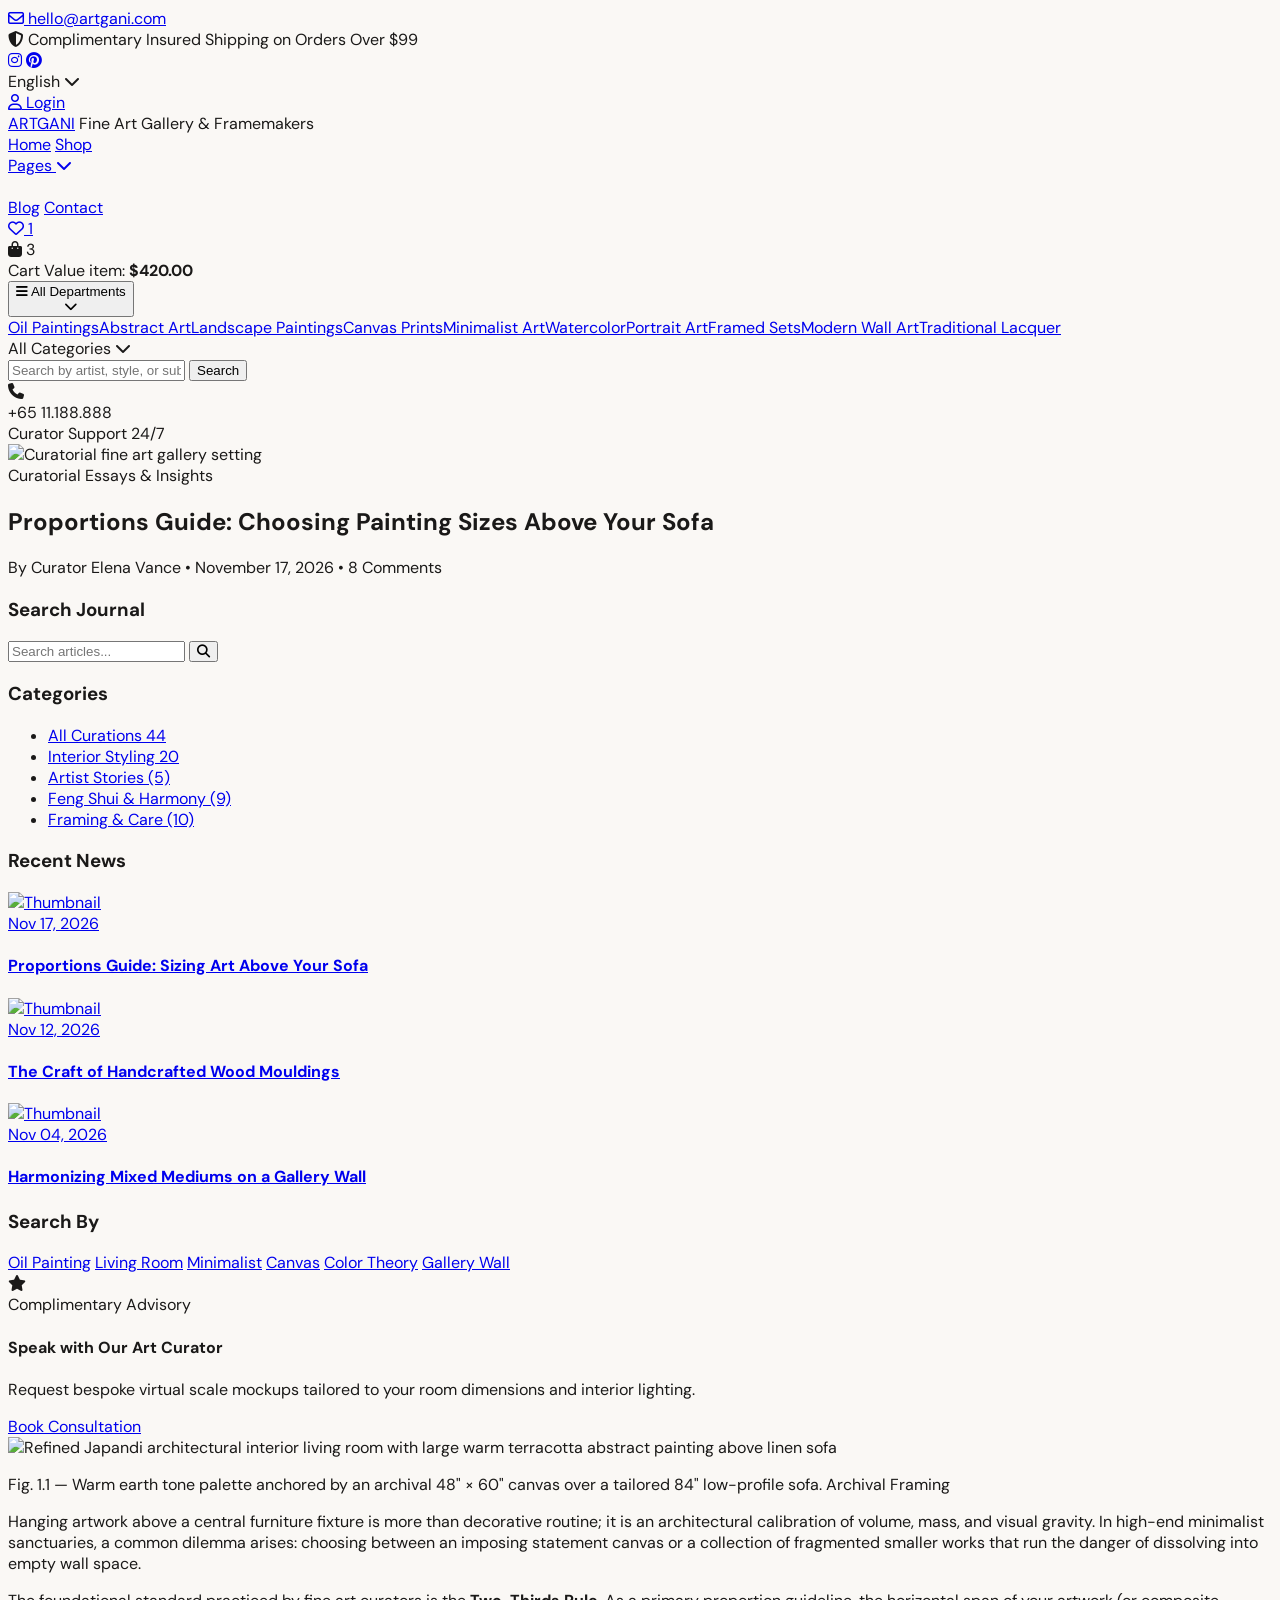
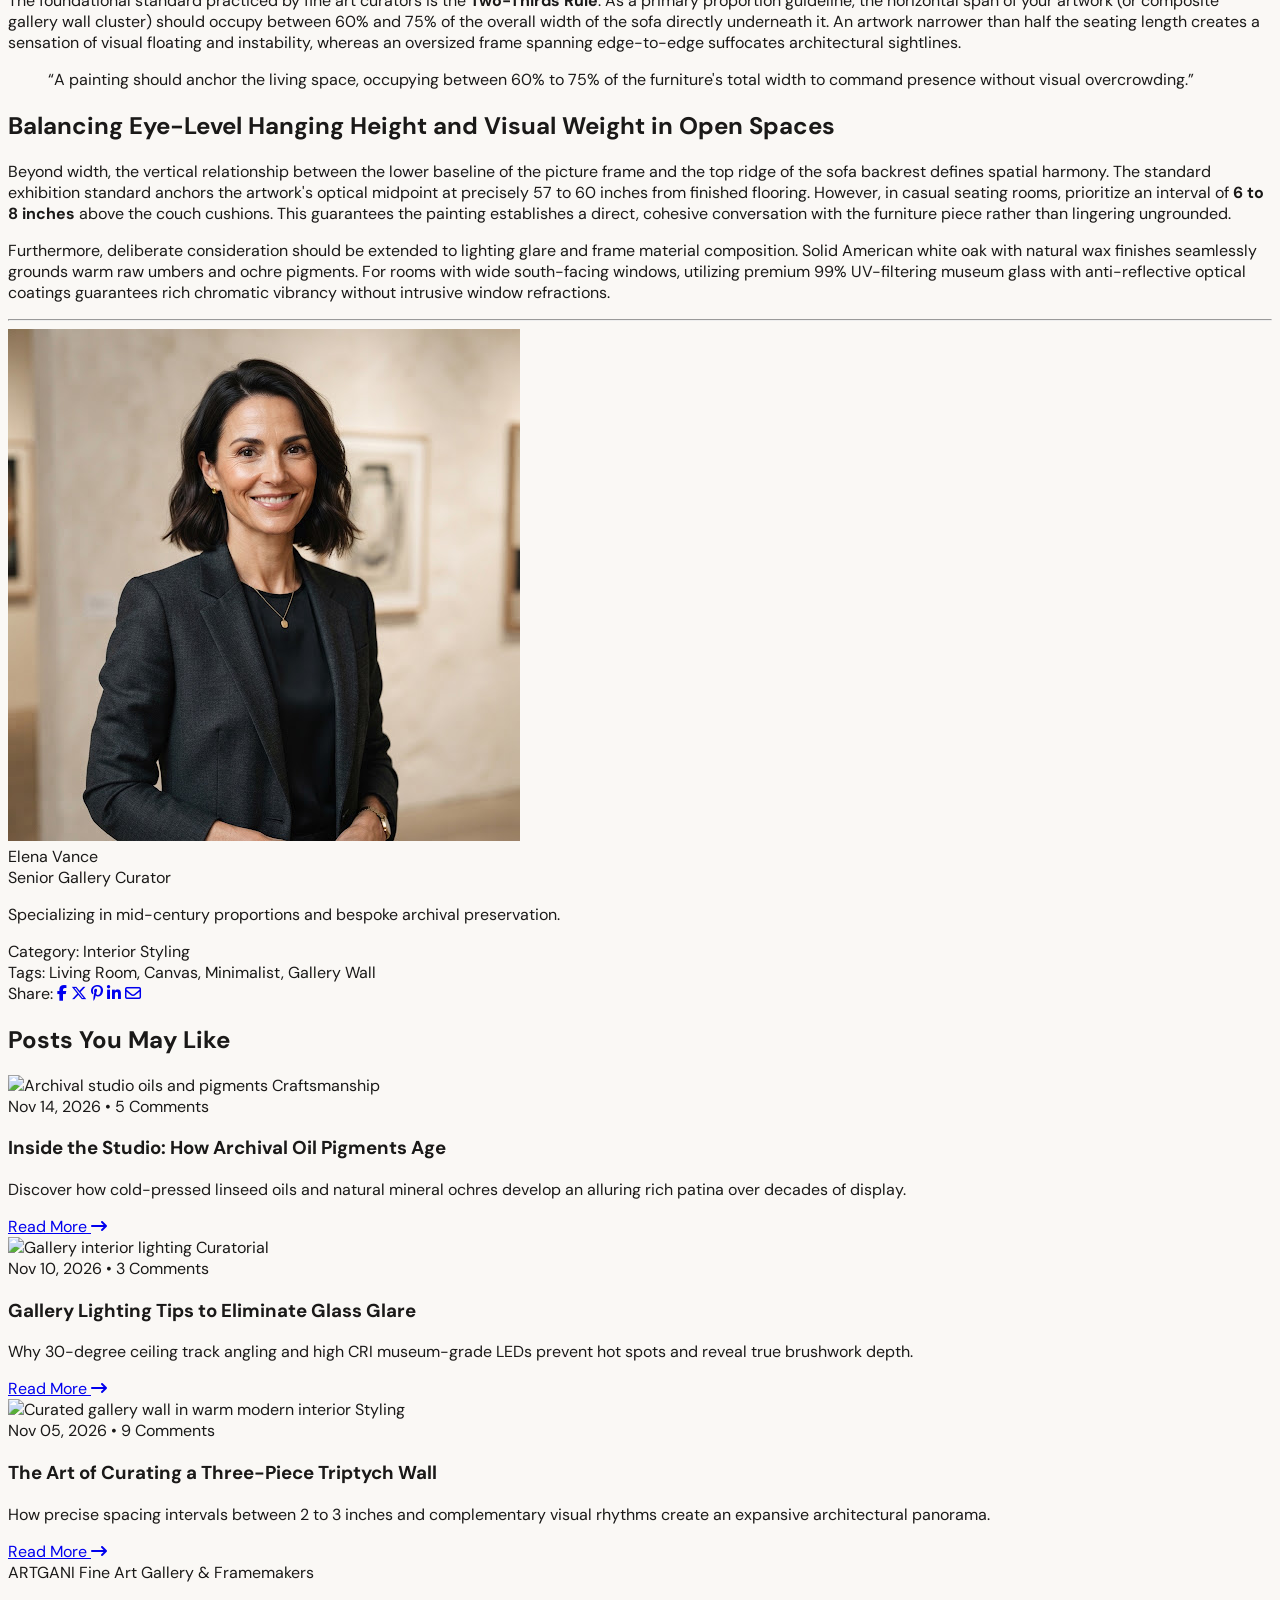
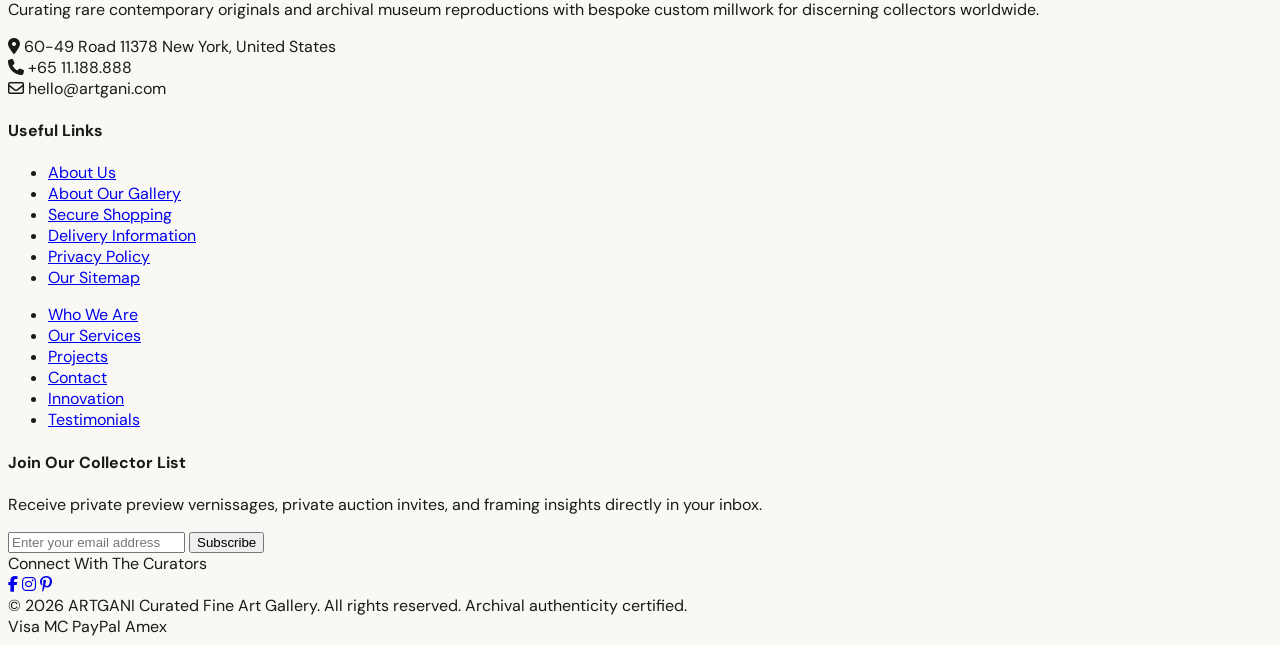
==== commit 38dcbdc4: "Make department dropdown work across pages Rename the shop page and update its links.\n\nCo-authored" ====
--- a/blog-detail.html
+++ b/blog-detail.html
@@ -22,6 +22,7 @@
         <!-- END: Custom Styles -->
             <link rel="stylesheet" href="Styles/blog-detail.css" />
         <script src="Scripts/blog-detail.js"></script>
+        <script src="Scripts/departments.js"></script>
 </head>
 
     <body class="bg-alabaster text-obsidian min-h-screen flex flex-col">
@@ -70,7 +71,7 @@
                 <!-- Center Editorial Navigation Menu -->
                 <nav class="hidden lg:flex items-center space-x-8 text-[13px] font-medium tracking-widest uppercase">
                     <a class="text-obsidian hover:text-terracotta transition-colors" href="index.html">Home</a>
-                    <a class="text-obsidian hover:text-terracotta transition-colors" href="page.html">Shop</a>
+                    <a class="text-obsidian hover:text-terracotta transition-colors" href="shop.html">Shop</a>
                     <!-- Dropdown container active with Pages -->
                     <div class="relative nav-dropdown-trigger py-2">
                         <a class="text-terracotta font-semibold flex items-center gap-1.5 transition-colors" href="#">
@@ -115,7 +116,7 @@
             <div class="max-w-[1140px] mx-auto px-4 flex flex-col md:flex-row items-center gap-4">
                 <!-- Collapsed All Departments Dropdown Button -->
                 <div class="w-full md:w-1/4">
-                    <button class="w-full bg-obsidian hover:bg-[#252422] text-white px-5 py-3 rounded flex items-center justify-between text-xs tracking-widest uppercase font-medium transition-colors" type="button">
+                    <button aria-expanded="false" class="w-full bg-obsidian hover:bg-[#252422] text-white px-5 py-3 rounded flex items-center justify-between text-xs tracking-widest uppercase font-medium transition-colors" data-department-toggle type="button">
                         <div class="flex items-center space-x-3">
                             <i class="fa-solid fa-bars text-sm"></i>
                             <span>All Departments</span>
